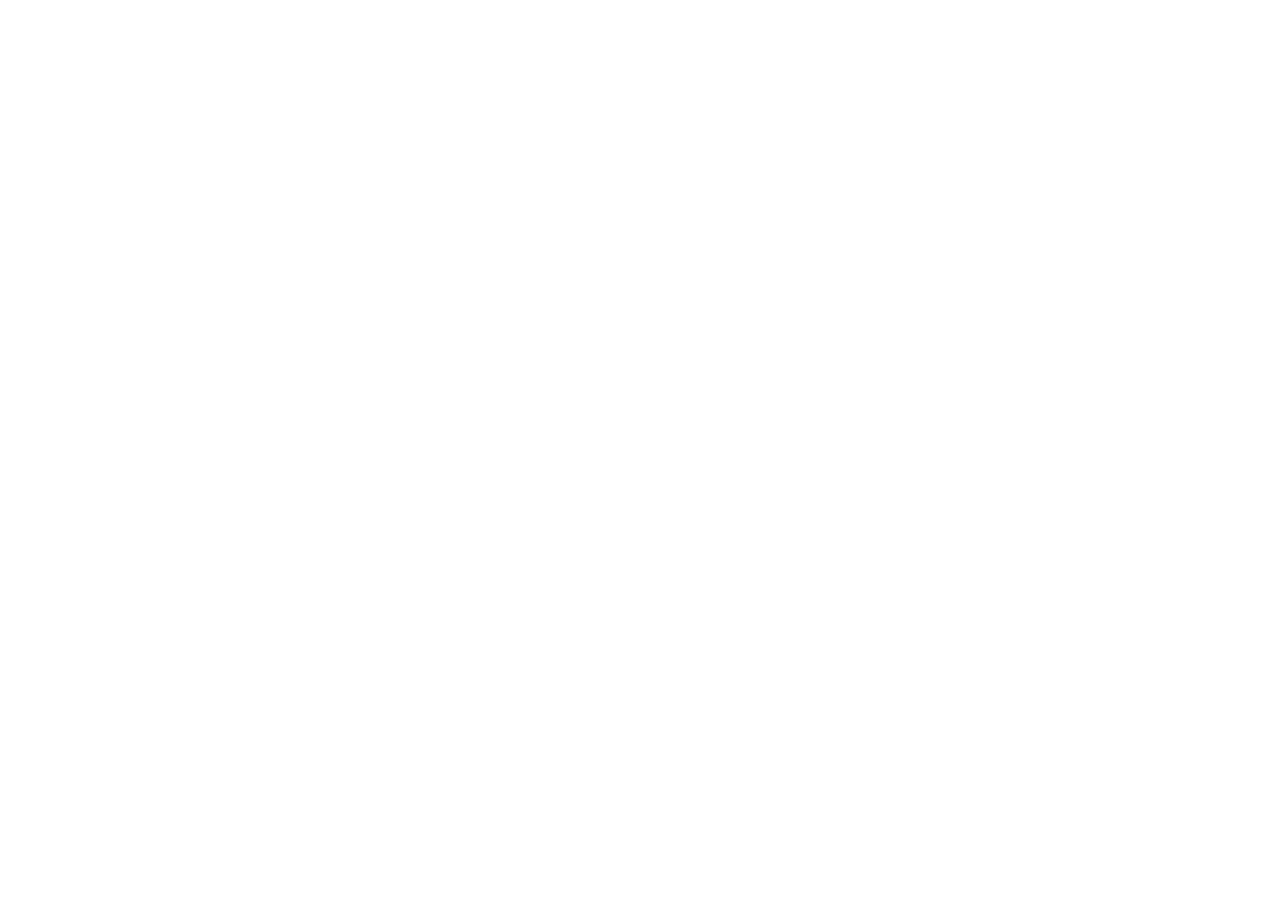
==== headphones/0-index.html @ bd959ff3 "add image folder and reset,css file" ====
<!DOCTYPE html>
  <html lang="en">
  <head>
    <meta charset="UTF-8">
    <meta name="viewport" content="width=device-width, initial-scale=1.0">
    <title>Index</title>
    <link rel="stylesheet" href="reset.css">
  </head>
  <body>
    
  </body>
  </html>
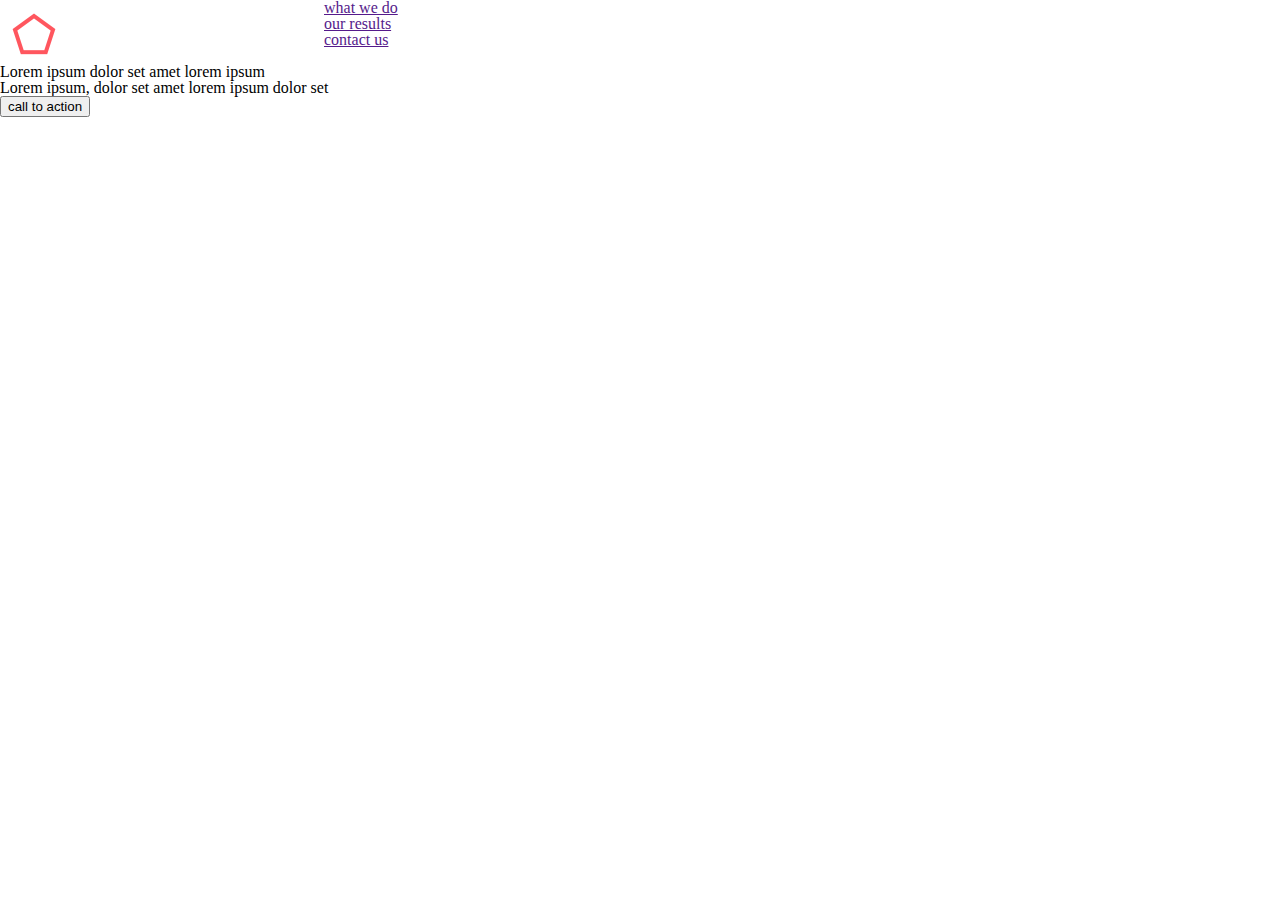
==== commit 7f3cb401: "add base.css" ====
--- a/headphones/0-index.html
+++ b/headphones/0-index.html
@@ -5,8 +5,22 @@
     <meta name="viewport" content="width=device-width, initial-scale=1.0">
     <title>Index</title>
     <link rel="stylesheet" href="reset.css">
+    <link rel="stylesheet" href="0-styles.css">
   </head>
   <body>
+    <div class="hero">
+      <header>
+        <img src="images/logo_headphones.png" alt="logo">
+        <ul>
+            <li><a href="">what we do</a></li>
+            <li><a href="">our results</a></li>
+            <li><a href="">contact us</a></li>
+        </ul>
+      </header>
+      <p>Lorem ipsum dolor set amet lorem ipsum</p>
+      <p>Lorem ipsum, dolor set amet lorem ipsum dolor set</p>
+      <button>call to action</button>
+    </div>
     
   </body>
   </html>--- a/headphones/0-styles.css
+++ b/headphones/0-styles.css
@@ -0,0 +1,3 @@
+header {
+  display: flex;
+}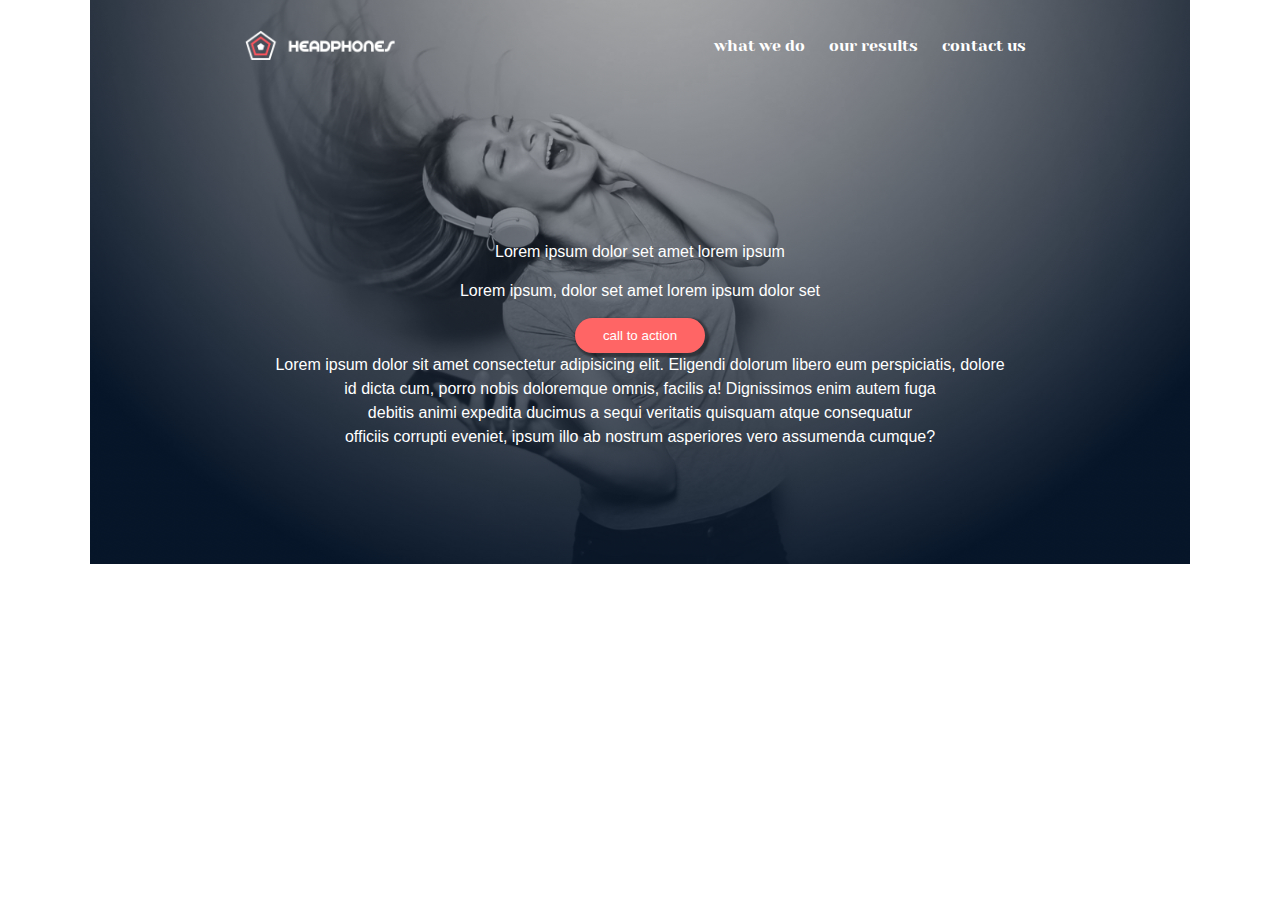
==== commit 98f1ff28: "add fonts" ====
--- a/headphones/0-index.html
+++ b/headphones/0-index.html
@@ -1,25 +1,30 @@
   <!DOCTYPE html>
   <html lang="en">
+    
   <head>
     <meta charset="UTF-8">
     <meta name="viewport" content="width=device-width, initial-scale=1.0">
     <title>Index</title>
     <link rel="stylesheet" href="reset.css">
     <link rel="stylesheet" href="0-styles.css">
+    <link rel="stylesheet" href="base.css">
   </head>
   <body>
     <div class="hero">
       <header>
-        <img src="images/logo_headphones.png" alt="logo">
+        <img class="logo"src="images/logo_headphones.png" alt="logo">
         <ul>
             <li><a href="">what we do</a></li>
             <li><a href="">our results</a></li>
             <li><a href="">contact us</a></li>
         </ul>
       </header>
+      <div class="hero-text">
       <p>Lorem ipsum dolor set amet lorem ipsum</p>
       <p>Lorem ipsum, dolor set amet lorem ipsum dolor set</p>
       <button>call to action</button>
+      <p>Lorem ipsum dolor sit amet consectetur adipisicing elit. Eligendi dolorum libero eum perspiciatis, dolore<br> id dicta cum, porro nobis doloremque omnis, facilis a! Dignissimos enim autem fuga<br> debitis animi expedita ducimus a sequi veritatis quisquam atque consequatur<br> officiis corrupti eveniet, ipsum illo ab nostrum asperiores vero assumenda cumque?</p>
+      </div>
     </div>
     
   </body>
--- a/headphones/0-styles.css
+++ b/headphones/0-styles.css
@@ -1,3 +1,45 @@
+@font-face {
+  font-family:sourcesanpro ;
+  src: url(fonts/SourceSans3-VariableFont_wght.ttf);
+  font-family:spincycle;
+  src: url(fonts/SPINC___.TTF);
+
+}
 header {
   display: flex;
+  justify-content:space-around;
+  align-items: center;
+  color: white;
+  padding-top: 0px;
+}
+.hero {
+  text-align: center;
+  background-image: url(images/headphones_hero_1.jpg);
+  background-size: cover;
+  padding-bottom: 100px;
+  color: white;
+
+  
+}
+.hero-text {
+  padding-top: 150px;
+  
+}
+.logo {
+  width: 150px;
+}
+button{
+  border-radius: 40px;
+  border: none;
+  box-shadow: 2px 2px 2px 2px rgba(0, 0, 0 , 0.20),2px 2px 2px 2px rgba(0, 0, 0 , 0.20);
+  width: 130px;
+  height: 35px; 
+  background-color:#FF6565 ;
+  color:white ;
+}
+button:hover{
+  opacity: 0.9;
+}
+a:hover{
+  color: #FF6565;
 }--- a/headphones/base.css
+++ b/headphones/base.css
@@ -0,0 +1,201 @@
+/* Importing webfonts */
+/* (If you're learning CSS, you should disregard that) */
+
+@import url(https://fonts.googleapis.com/css?family=Yeseva+One);
+@import url(https://fonts.googleapis.com/css?family=Josefin+Sans:400,700,700italic,400italic);
+
+
+/* CSS reset rules */
+
+html, body {
+	height: 100%;
+	min-height: 100%;
+	width: 100%;
+	max-width: 100%;
+}
+html, body, div, span, applet, object, iframe,
+h1, h2, h3, h4, h5, h6, p, blockquote, pre,
+a, abbr, acronym, address, big, cite, code,
+del, dfn, img, ins, kbd, q, s, samp,
+small, strike, sub, sup, tt, var,
+b, u, i, center,
+dl, dt, dd,
+fieldset, form, label, legend,
+table, caption, tbody, tfoot, thead, tr, th, td,
+article, aside, canvas, details, embed, 
+figure, figcaption, footer, header, hgroup, 
+menu, nav, output, ruby, section, summary,
+time, mark, audio, video {
+	margin: 0;
+	padding: 0;
+	border: 0;
+	font-size: 100%;
+	font: inherit;
+	vertical-align: baseline;
+	
+}
+/* HTML5 display-role reset for older browsers */
+article, aside, details, figcaption, figure, 
+footer, hgroup, menu, nav, section {
+	display: block;
+}
+body {
+	line-height: 1.5;
+	width: 100%;
+}
+blockquote, q {
+	quotes: none;
+}
+blockquote:before, blockquote:after,
+q:before, q:after {
+	content: '';
+	content: none;
+}
+table {
+	border-collapse: collapse;
+	border-spacing: 0;
+}
+
+
+/* Fonts and colors */
+
+body {
+	font-family: Verdana, Geneva, Tahoma, sans-serif;
+}
+h1, h2, h3, h4, h5, h6, header {
+	font-family: 'Yeseva One', sans-serif;
+}
+
+header {
+
+	transition: border-bottom-color 1s ease;
+}
+header a {
+	color: white;
+}
+aside {
+	background: #FAFAFA;
+}
+aside p {
+	border: 1px solid #bbb;
+	background: #ddd;
+	color: black;
+}
+footer a {
+	color: rgba(0, 0, 0, 0.8);
+}
+a {
+	color: #F80002;
+}
+
+
+/* Positioning and margins */
+
+@media (min-width: 1100px) {
+	body {
+		width: 1100px;
+		margin: 0 auto;
+	}
+}
+
+article {
+	padding: 50px 15px;
+}
+article > *:first-child {
+	margin-top: 0;
+}
+aside {
+	padding: 50px 15px;
+}
+header .right {
+	float: right;
+	margin: 0 10px 15px;
+}
+
+
+/* Header */
+header {
+	padding: 5px 0;
+	height: 80px;
+	
+}
+header ul {
+	list-style: none;
+	margin: 0;
+	padding: 0;
+}
+header li {
+	display: inline;
+	vertical-align:middle;
+}
+header li:first-child {
+	margin: 0;
+}
+header li a {
+	margin: 0 10px;
+}
+
+header a {
+	text-decoration: none;
+}
+
+
+/* Aside */
+
+aside p {
+	border-radius: 10px;
+	padding: 20px 20px;
+}
+
+
+/* Footer */
+
+footer {
+	padding: 5px 15px;
+	height: 80px;
+}
+
+
+/* Text styles and margins */
+
+p {
+	margin-bottom: 15px;
+}
+h1 {
+	font-size: 36px;
+	margin: 40px 0 20px;
+}
+h2 {
+	font-size: 32px;
+	margin: 30px 0 15px;
+}
+h3 {
+	font-size: 28px;
+	margin: 25px 0 10px;
+}
+h4 {
+	font-size: 20px;
+	font-weight: bold;
+	margin: 20px 0 10px;
+}
+h5 {
+	font-size: 18px;
+	font-weight: bold;
+	margin: 15px 0 10px;
+}
+h6 {
+	font-weight: bold;
+	margin: 5px 0;
+}
+
+@media (max-width: 800px) {
+  body.works_on_smartphone {
+  	display: block;
+  }
+  body.works_on_smartphone main {
+  	display: block;
+  }
+  header .right {
+  	float: none;
+  }
+}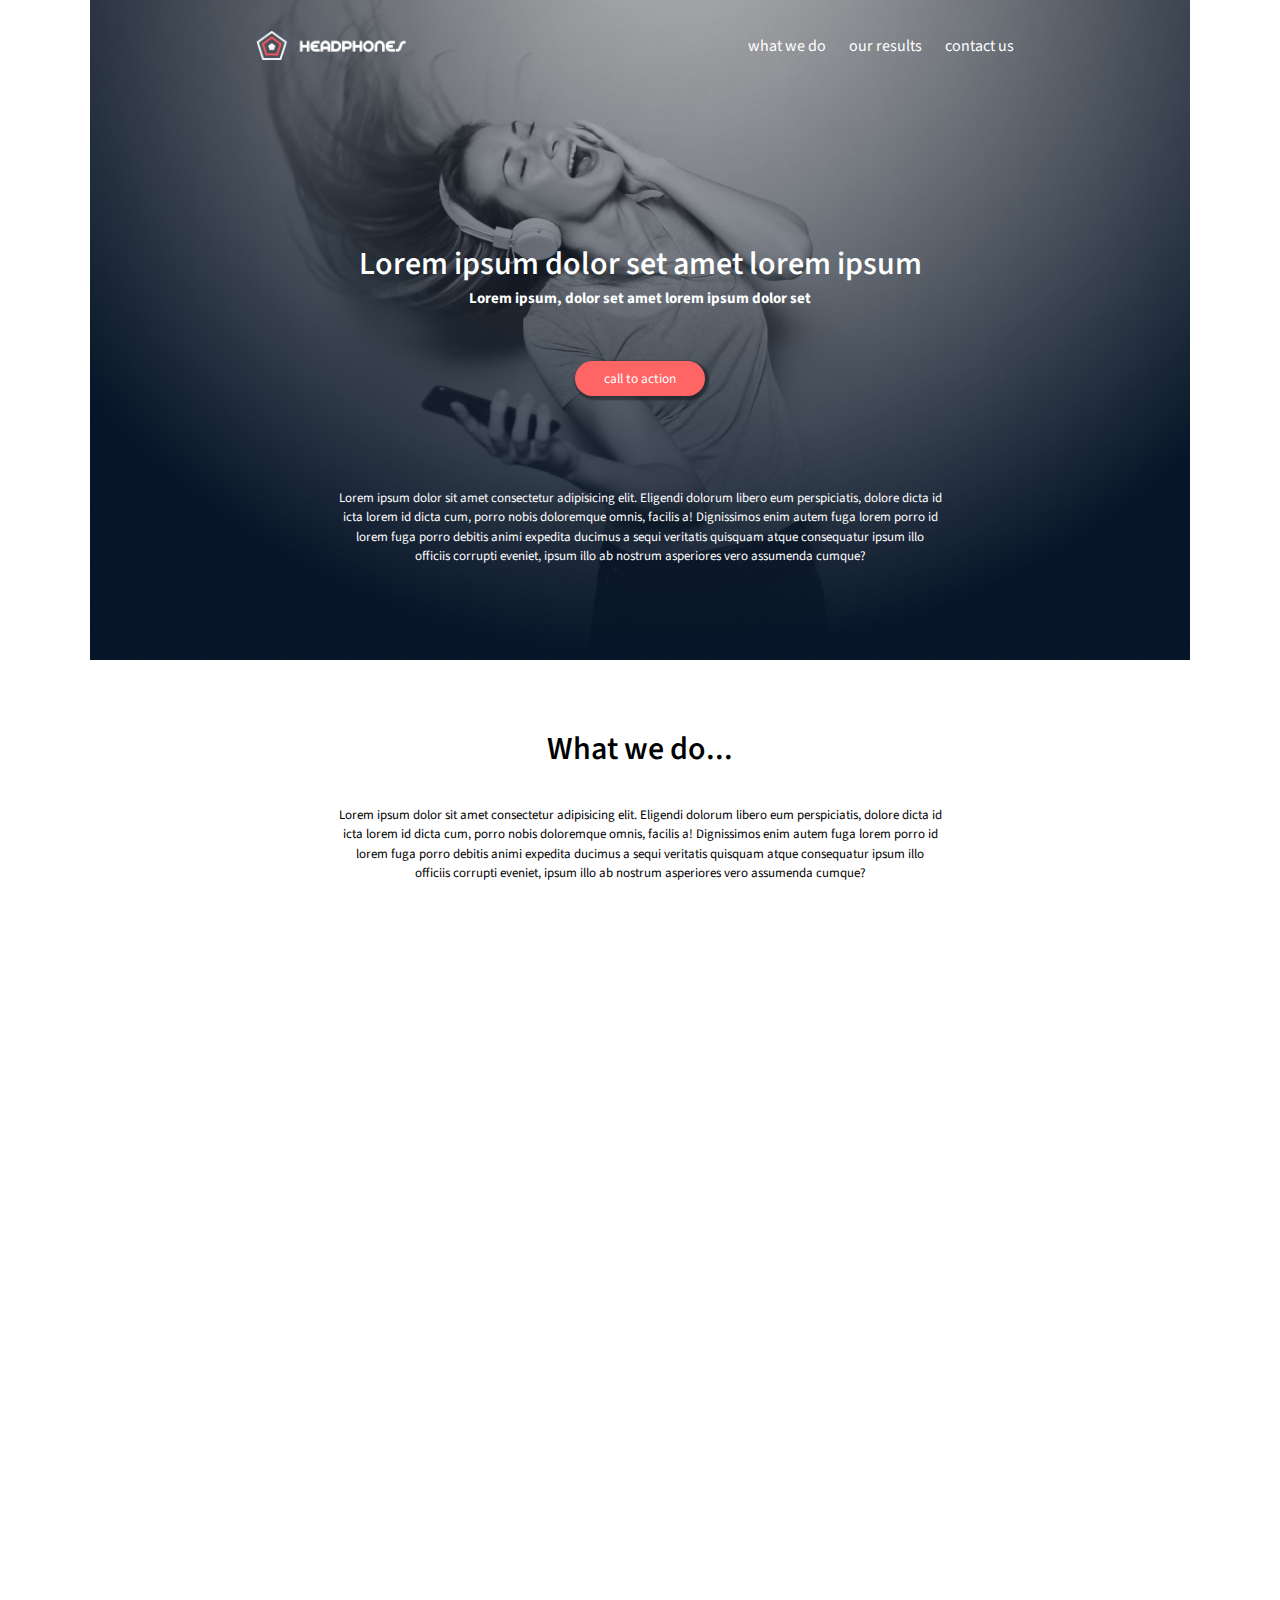
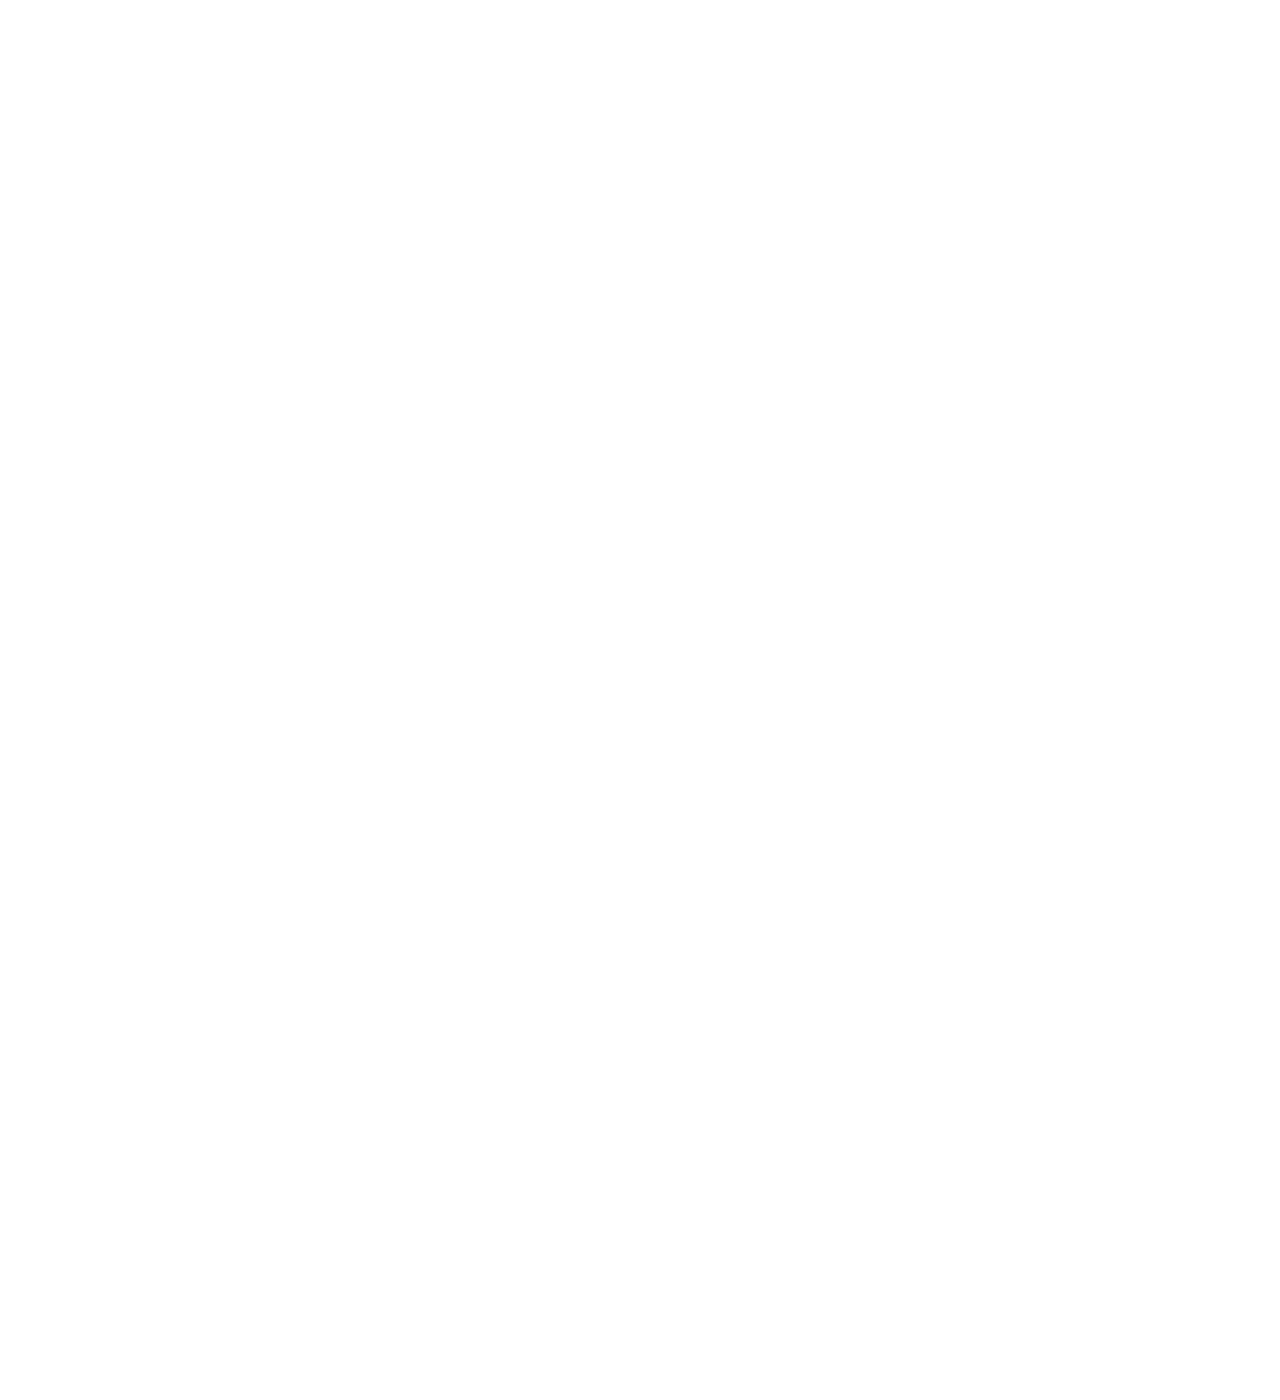
==== commit 0ea5bd74: "add icons folder" ====
--- a/headphones/0-index.html
+++ b/headphones/0-index.html
@@ -11,20 +11,37 @@
   </head>
   <body>
     <div class="hero">
-      <header>
-        <img class="logo"src="images/logo_headphones.png" alt="logo">
-        <ul>
-            <li><a href="">what we do</a></li>
-            <li><a href="">our results</a></li>
-            <li><a href="">contact us</a></li>
-        </ul>
-      </header>
-      <div class="hero-text">
-      <p>Lorem ipsum dolor set amet lorem ipsum</p>
-      <p>Lorem ipsum, dolor set amet lorem ipsum dolor set</p>
-      <button>call to action</button>
-      <p>Lorem ipsum dolor sit amet consectetur adipisicing elit. Eligendi dolorum libero eum perspiciatis, dolore<br> id dicta cum, porro nobis doloremque omnis, facilis a! Dignissimos enim autem fuga<br> debitis animi expedita ducimus a sequi veritatis quisquam atque consequatur<br> officiis corrupti eveniet, ipsum illo ab nostrum asperiores vero assumenda cumque?</p>
-      </div>
+        <header>
+            <img class="logo"src="images/logo_headphones.png" alt="logo">
+            <ul>
+                <li><a href="">what we do</a></li>
+                <li><a href="">our results</a></li>
+                <li><a href="">contact us</a></li>
+            </ul>
+        </header>
+        <div class="hero-text">
+            <h2>Lorem ipsum dolor set amet lorem ipsum</h2>
+            <h5>Lorem ipsum, dolor set amet lorem ipsum dolor set</h5>
+            <button>call to action</button>
+            <p>Lorem ipsum dolor sit amet consectetur adipisicing elit. Eligendi dolorum libero eum perspiciatis, dolore dicta id<br>icta lorem id dicta cum, porro nobis doloremque omnis, facilis a! Dignissimos enim autem fuga lorem porro id <br>lorem fuga porro debitis animi expedita ducimus a sequi veritatis quisquam atque consequatur ipsum illo<br> officiis corrupti eveniet, ipsum illo ab nostrum asperiores vero assumenda cumque?</p>
+        </div>
+    </div>
+    
+    <main>
+        <article class="what-we-do">
+
+            <h2>What we do...</h2>
+            <p style="padding-top: 20px;">Lorem ipsum dolor sit amet consectetur adipisicing elit. Eligendi dolorum libero eum perspiciatis, dolore dicta id<br>icta lorem id dicta cum, porro nobis doloremque omnis, facilis a! Dignissimos enim autem fuga lorem porro id <br>lorem fuga porro debitis animi expedita ducimus a sequi veritatis quisquam atque consequatur ipsum illo<br> officiis corrupti eveniet, ipsum illo ab nostrum asperiores vero assumenda cumque?</p>
+        
+        </article>
+            
+
+
+
+
+    </main>
+
+
     </div>
     
   </body>
--- a/headphones/0-styles.css
+++ b/headphones/0-styles.css
@@ -1,9 +1,21 @@
+:root{
+  --textsize:13px;
+  --textweight:110;
+}
 @font-face {
   font-family:sourcesanpro ;
   src: url(fonts/SourceSans3-VariableFont_wght.ttf);
-  font-family:spincycle;
-  src: url(fonts/SPINC___.TTF);
 
+@font-face {
+  font-family:spincycle ;
+  src: url(fonts/SPINC__.TTF);
+ }
+
+  
+
+}
+body {
+  font-family: sourcesanpro;
 }
 header {
   display: flex;
@@ -11,13 +23,15 @@
   align-items: center;
   color: white;
   padding-top: 0px;
+  font-family: sourcesanpro;
 }
 .hero {
   text-align: center;
   background-image: url(images/headphones_hero_1.jpg);
   background-size: cover;
-  padding-bottom: 100px;
+  padding-bottom: 80px;
   color: white;
+  font-family: sourcesanpro;
 
   
 }
@@ -36,10 +50,19 @@
   height: 35px; 
   background-color:#FF6565 ;
   color:white ;
+  font-family: sourcesanpro;
+  margin-top:50px ;
+  margin-bottom:80px ;
 }
 button:hover{
   opacity: 0.9;
 }
 a:hover{
   color: #FF6565;
+}
+
+
+
+.what-we-do{
+  text-align: center;
 }--- a/headphones/base.css
+++ b/headphones/base.css
@@ -1,20 +1,21 @@
 /* Importing webfonts */
 /* (If you're learning CSS, you should disregard that) */
 
-@import url(https://fonts.googleapis.com/css?family=Yeseva+One);
-@import url(https://fonts.googleapis.com/css?family=Josefin+Sans:400,700,700italic,400italic);
-
+:root{
+  --textsize:13px;
+  --textweight:110;
+}
 
 /* CSS reset rules */
 
 html, body {
-	height: 100%;
+	height: 3000px;
 	min-height: 100%;
 	width: 100%;
 	max-width: 100%;
 }
 html, body, div, span, applet, object, iframe,
-h1, h2, h3, h4, h5, h6, p, blockquote, pre,
+h1, h2, h3, h4, h5, h6, blockquote, pre,
 a, abbr, acronym, address, big, cite, code,
 del, dfn, img, ins, kbd, q, s, samp,
 small, strike, sub, sup, tt, var,
@@ -59,12 +60,9 @@
 
 /* Fonts and colors */
 
-body {
-	font-family: Verdana, Geneva, Tahoma, sans-serif;
-}
-h1, h2, h3, h4, h5, h6, header {
-	font-family: 'Yeseva One', sans-serif;
-}
+
+
+
 
 header {
 
@@ -99,7 +97,8 @@
 }
 
 article {
-	padding: 50px 15px;
+	padding: 65px 15px;
+	font-family: sourcesanpro;
 }
 article > *:first-child {
 	margin-top: 0;
@@ -158,16 +157,17 @@
 
 /* Text styles and margins */
 
-p {
-	margin-bottom: 15px;
-}
+
+
 h1 {
 	font-size: 36px;
 	margin: 40px 0 20px;
+	font-weight: bold;
 }
 h2 {
 	font-size: 32px;
-	margin: 30px 0 15px;
+	font-weight:550;
+	font-family: sourcesanpro;
 }
 h3 {
 	font-size: 28px;
@@ -176,17 +176,24 @@
 h4 {
 	font-size: 20px;
 	font-weight: bold;
-	margin: 20px 0 10px;
+	
 }
 h5 {
-	font-size: 18px;
-	font-weight: bold;
-	margin: 15px 0 10px;
+	font-size: 15px;
+	font-weight: bold;
+	
 }
 h6 {
 	font-weight: bold;
 	margin: 5px 0;
 }
+p {
+  font-size:var(--textsize) ;
+	font-weight:var(--textweight)
+	fo
+
+	 }
+
 
 @media (max-width: 800px) {
   body.works_on_smartphone {
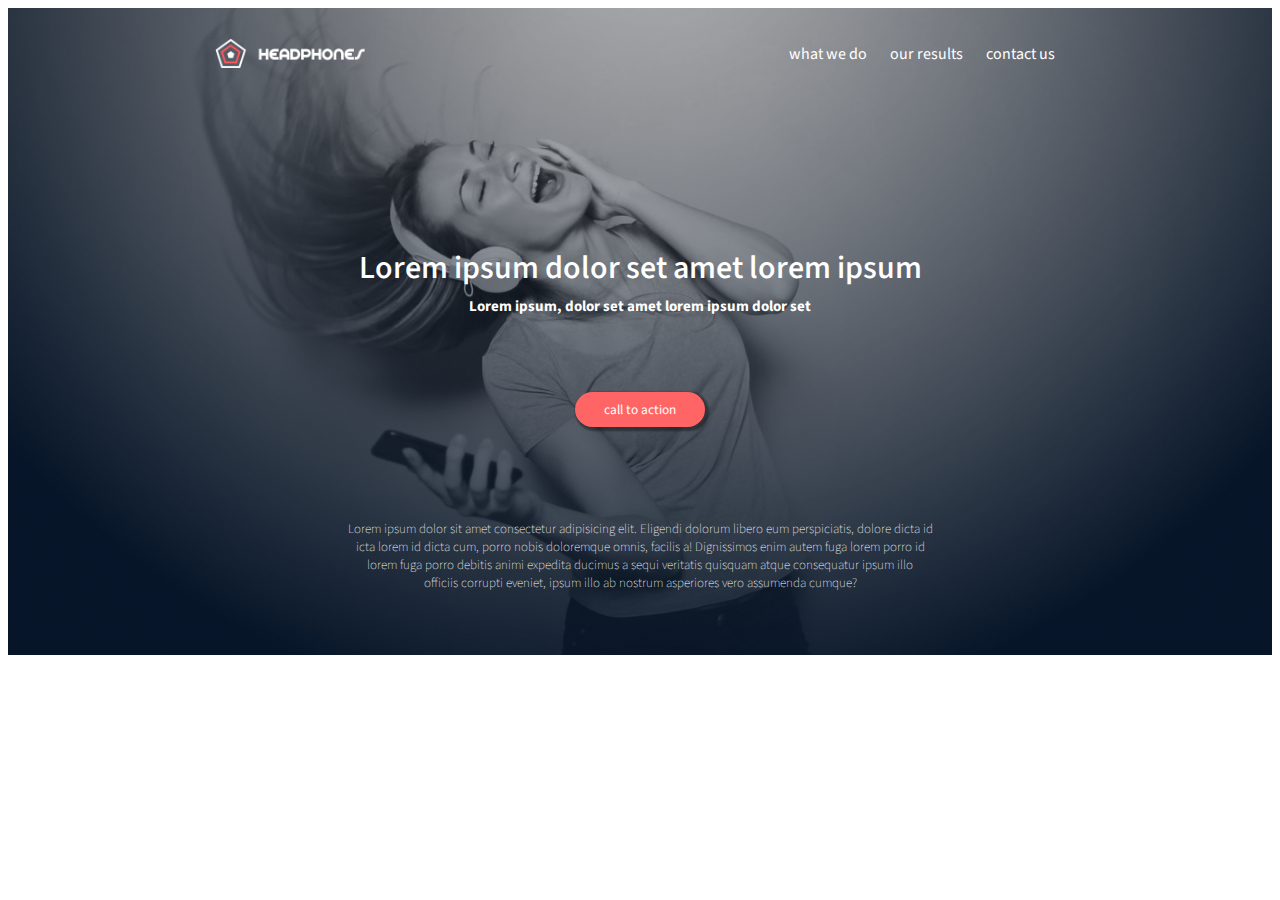
==== commit 4d552715: "debugged" ====
--- a/headphones/0-index.html
+++ b/headphones/0-index.html
@@ -4,45 +4,26 @@
   <head>
     <meta charset="UTF-8">
     <meta name="viewport" content="width=device-width, initial-scale=1.0">
-    <title>Index</title>
-    <link rel="stylesheet" href="reset.css">
+    <title>0-index</title>
     <link rel="stylesheet" href="0-styles.css">
-    <link rel="stylesheet" href="base.css">
+    
   </head>
   <body>
     <div class="hero">
         <header>
             <img class="logo"src="images/logo_headphones.png" alt="logo">
             <ul>
-                <li><a href="">what we do</a></li>
+                <li ><a href="">what we do</a></li>
                 <li><a href="">our results</a></li>
                 <li><a href="">contact us</a></li>
             </ul>
         </header>
         <div class="hero-text">
-            <h2>Lorem ipsum dolor set amet lorem ipsum</h2>
-            <h5>Lorem ipsum, dolor set amet lorem ipsum dolor set</h5>
+            <h2 style="margin-bottom: 5px;">Lorem ipsum dolor set amet lorem ipsum</h2>
+            <h5 style="margin-top: 0px;">Lorem ipsum, dolor set amet lorem ipsum dolor set</h5>
             <button>call to action</button>
             <p>Lorem ipsum dolor sit amet consectetur adipisicing elit. Eligendi dolorum libero eum perspiciatis, dolore dicta id<br>icta lorem id dicta cum, porro nobis doloremque omnis, facilis a! Dignissimos enim autem fuga lorem porro id <br>lorem fuga porro debitis animi expedita ducimus a sequi veritatis quisquam atque consequatur ipsum illo<br> officiis corrupti eveniet, ipsum illo ab nostrum asperiores vero assumenda cumque?</p>
         </div>
     </div>
     
-    <main>
-        <article class="what-we-do">
-
-            <h2>What we do...</h2>
-            <p style="padding-top: 20px;">Lorem ipsum dolor sit amet consectetur adipisicing elit. Eligendi dolorum libero eum perspiciatis, dolore dicta id<br>icta lorem id dicta cum, porro nobis doloremque omnis, facilis a! Dignissimos enim autem fuga lorem porro id <br>lorem fuga porro debitis animi expedita ducimus a sequi veritatis quisquam atque consequatur ipsum illo<br> officiis corrupti eveniet, ipsum illo ab nostrum asperiores vero assumenda cumque?</p>
-        
-        </article>
-            
-
-
-
-
-    </main>
-
-
-    </div>
-    
-  </body>
-  </html>+    --- a/headphones/0-styles.css
+++ b/headphones/0-styles.css
@@ -6,10 +6,7 @@
   font-family:sourcesanpro ;
   src: url(fonts/SourceSans3-VariableFont_wght.ttf);
 
-@font-face {
-  font-family:spincycle ;
-  src: url(fonts/SPINC__.TTF);
- }
+
 
   
 
@@ -29,14 +26,56 @@
   text-align: center;
   background-image: url(images/headphones_hero_1.jpg);
   background-size: cover;
-  padding-bottom: 80px;
+  padding-bottom: 50px;
   color: white;
   font-family: sourcesanpro;
 
   
 }
+header {
+	padding: 5px 0;
+	height: 80px;
+	
+}
+header ul {
+	list-style: none;
+	margin: 0;
+	padding: 0;
+  color: white;
+}
+header li {
+	display: inline;
+	vertical-align:middle;
+  color: white;
+}
+header li:first-child {
+	margin: 0;
+}
+header li a {
+	margin: 0 10px;
+}
+
+header a {
+	text-decoration: none;
+}
+
+h2 {
+	font-size: 32px;
+	font-weight:550;
+	font-family: sourcesanpro;
+}
+p {
+  font-size:var(--textsize) ;
+	font-weight:var(--textweight)
+	
+
+	 }
+
+
+
+  
 .hero-text {
-  padding-top: 150px;
+  padding-top: 120px;
   
 }
 .logo {
@@ -60,9 +99,14 @@
 a:hover{
   color: #FF6565;
 }
+h5 {
+	font-size: 15px;
+	font-weight: bold;
+}
+ a{
+  color: white;
+ }   
+	
 
-
-
-.what-we-do{
-  text-align: center;
-}+  
+  
